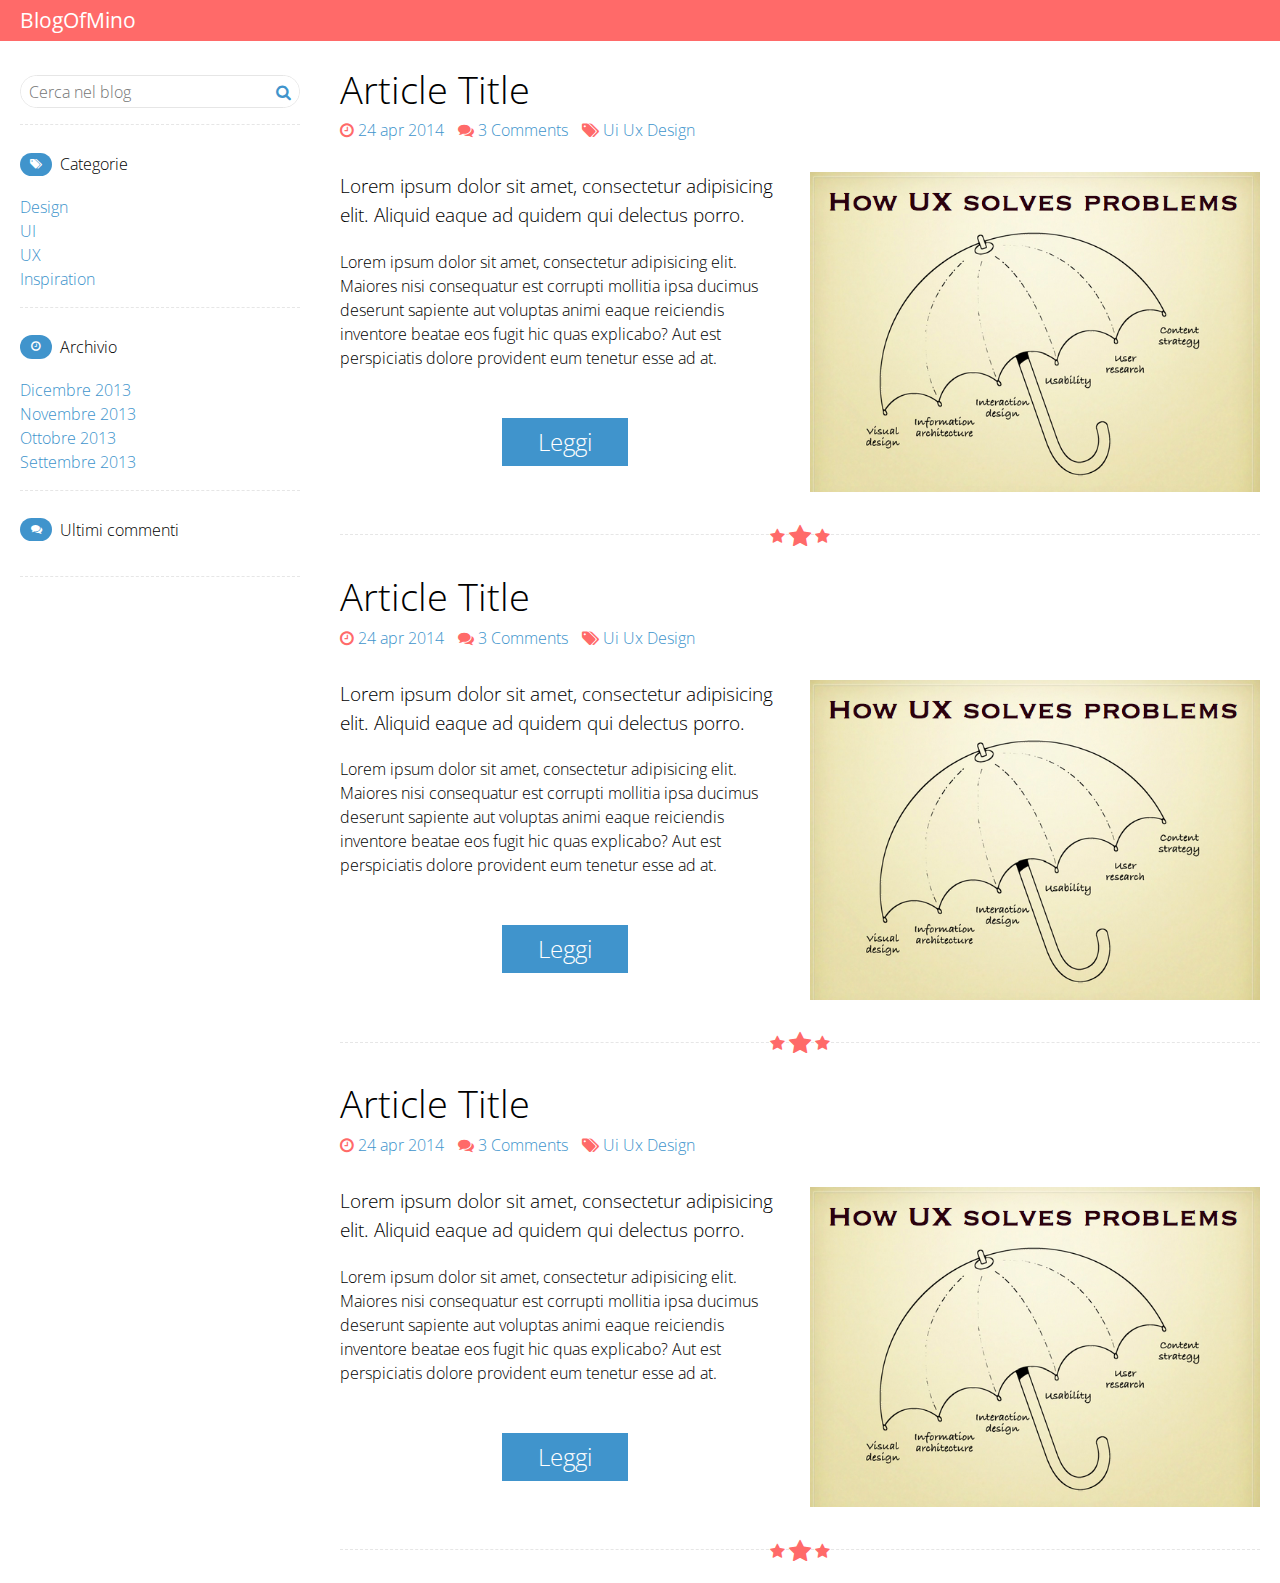
==== index.html @ 765d5348 "--" ====
<!doctype html>
<html lang="en">
<head>
    <meta charset="UTF-8">
    <meta name="viewport" content="width=device-width; initial-scale=1.0; maximum-scale=1.0;">
        <!--[if lt IE 9]>
        <script src="fallback/html5shiv.js"></script>
        <script src="http://css3-mediaqueries-js.googlecode.com/svn/trunk/css3-mediaqueries.js"></script>
        <![endif]-->
    <link href="http://netdna.bootstrapcdn.com/font-awesome/4.0.3/css/font-awesome.css" rel="stylesheet">     
    <link rel="stylesheet" href="css/style.css">
    <title>Document</title>
</head>
<body class="minoFramework-init">


    
    <header>
        <div class="header">
            <div class="header-content">
                <h1 class="logo header-element bold">BlogOfMino</h1>
                <a class="mobile-menu header-element js-mobile-menu"><label class="bold">Menu</label><i class="fa fa-align-justify"></i></a>
            </div>
        </div>
    </header>
    <section class="row mobile-navigation">

    <div class="large-3 side-navigation">
        
        <ul class="add-padding">
            <li class="row">
                <form class="row form-fieldset">
                    <input type="text" placeholder="Cerca nel blog" class="form-element small-10 medium-10 large-10"/>
                    <button type="submit" value="vai" class="form-element small-2 medium-2 large-2 align-right">
                        <i class="fa fa-search"></i>
                    </button>
                </form>
            </li>  
            <li class="last-divider"></li>  
        </ul>
        <ul class="add-padding">
            <li class="title"><h4><i class="fa fa-tags"></i><em>Categorie</em></h4></li>
            <li><a href="#">Design</a></li>  
            <li><a href="#">UI</a></li>
            <li><a href="#">UX</a></li>
            <li><a href="#">Inspiration</a></li>
            <li class="last-divider"></li>  
        </ul>
        <ul class="add-padding">
            <li class="title"><h4><i class="fa fa-clock-o"></i><em>Archivio</em></h4></li>
            <li><a href="#">Dicembre 2013</a></li>  
            <li><a href="#">Novembre 2013</a></li>
            <li><a href="#">Ottobre 2013</a></li>
            <li><a href="#">Settembre 2013</a></li>
            <li class="last-divider"></li>  
        </ul>
        <ul class="add-padding">
            <li class="title"><h4><i class="fa fa-comments"></i><em>Ultimi commenti</em></h4></li>
            <li id="container">
<div class="fb-like-box" data-href="http://www.facebook.com/FacebookDevelopers" data-width="auto" data-height="auto" data-colorscheme="light" data-show-faces="true" data-header="false" data-stream="false" data-show-border="false"></div>
            </li>
            <li class="last-divider"></li>  
        </ul>
    </div>

    <div class="large-9 float-right">
        <div class="row">
            <!-- start article -->
            <article>
                <div class="large-12">
                    <h3>Article Title</h3>
                    <ul class="caption inline-list article-head">
                        <li><a href="#"><i class="fa fa-clock-o"></i> 24 apr 2014</a></li>
                        <li><a href="#"><i class="fa fa-comments"></i> 3 Comments</a></li>
                        <li><i class="fa fa-tags"></i>
                            <ul class="inline-list">
                                <li><a href="#">Ui</a></li>
                                <li><a href="#">Ux</a></li>
                                <li><a href="#">Design</a></li>
                            </ul>
                        </li>
                    </ul>
                </div>
                <div class="row add-vertical-padding">
                    <div class="large-6">
                        <h5>Lorem ipsum dolor sit amet, consectetur adipisicing elit. Aliquid eaque ad quidem qui delectus porro.</h5>
                    </div>
                    <div class="large-6 float-right">
                        <div class="img-container">
                            <img src="img/ex_01.png">
                        </div>
                    </div>
                    <div class="large-6 align-center">
                        <p class="align-left">Lorem ipsum dolor sit amet, consectetur adipisicing elit. Maiores nisi consequatur est corrupti mollitia ipsa ducimus deserunt sapiente aut voluptas animi eaque reiciendis inventore beatae eos fugit hic quas explicabo? Aut est perspiciatis dolore provident eum tenetur esse ad at.</p>
                        <a class="action primary action-container" href="#">Leggi</a>   
                    </div>
                </div>
                <div class="large-12">
                    <div class="divider align-center">
                        <i class="fa fa-star"></i>
                        <i class="fa fa-star"></i>
                        <i class="fa fa-star"></i>
                        <div class="line"></div>
                    </div>
                </div>
            </article>
            <!-- end article -->
            <!-- start article -->
            <article>
                <div class="large-12">
                    <h3>Article Title</h3>
                    <ul class="caption inline-list article-head">
                        <li><a href="#"><i class="fa fa-clock-o"></i> 24 apr 2014</a></li>
                        <li><a href="#"><i class="fa fa-comments"></i> 3 Comments</a></li>
                        <li><i class="fa fa-tags"></i>
                            <ul class="inline-list">
                                <li><a href="#">Ui</a></li>
                                <li><a href="#">Ux</a></li>
                                <li><a href="#">Design</a></li>
                            </ul>
                        </li>
                    </ul>
                </div>
                <div class="row add-vertical-padding">
                    <div class="large-6">
                        <h5>Lorem ipsum dolor sit amet, consectetur adipisicing elit. Aliquid eaque ad quidem qui delectus porro.</h5>
                    </div>
                    <div class="large-6 float-right">
                        <div class="img-container">
                            <img src="img/ex_01.png">
                        </div>
                    </div>
                    <div class="large-6 align-center">
                        <p class="align-left">Lorem ipsum dolor sit amet, consectetur adipisicing elit. Maiores nisi consequatur est corrupti mollitia ipsa ducimus deserunt sapiente aut voluptas animi eaque reiciendis inventore beatae eos fugit hic quas explicabo? Aut est perspiciatis dolore provident eum tenetur esse ad at.</p>
                        <a class="action primary action-container" href="#">Leggi</a>   
                    </div>
                </div>
                <div class="large-12">
                    <div class="divider align-center">
                        <i class="fa fa-star"></i>
                        <i class="fa fa-star"></i>
                        <i class="fa fa-star"></i>
                        <div class="line"></div>
                    </div>
                </div>
            </article>
            <!-- end article -->
            <!-- start article -->
            <article>
                <div class="large-12">
                    <h3>Article Title</h3>
                    <ul class="caption inline-list article-head">
                        <li><a href="#"><i class="fa fa-clock-o"></i> 24 apr 2014</a></li>
                        <li><a href="#"><i class="fa fa-comments"></i> 3 Comments</a></li>
                        <li><i class="fa fa-tags"></i>
                            <ul class="inline-list">
                                <li><a href="#">Ui</a></li>
                                <li><a href="#">Ux</a></li>
                                <li><a href="#">Design</a></li>
                            </ul>
                        </li>
                    </ul>
                </div>
                <div class="row add-vertical-padding">
                    <div class="large-6">
                        <h5>Lorem ipsum dolor sit amet, consectetur adipisicing elit. Aliquid eaque ad quidem qui delectus porro.</h5>
                    </div>
                    <div class="large-6 float-right">
                        <div class="img-container">
                            <img src="img/ex_01.png">
                        </div>
                    </div>
                    <div class="large-6 align-center">
                        <p class="align-left">Lorem ipsum dolor sit amet, consectetur adipisicing elit. Maiores nisi consequatur est corrupti mollitia ipsa ducimus deserunt sapiente aut voluptas animi eaque reiciendis inventore beatae eos fugit hic quas explicabo? Aut est perspiciatis dolore provident eum tenetur esse ad at.</p>
                        <a class="action primary action-container" href="#">Leggi</a>   
                    </div>
                </div>
                <div class="large-12">
                    <div class="divider align-center">
                        <i class="fa fa-star"></i>
                        <i class="fa fa-star"></i>
                        <i class="fa fa-star"></i>
                        <div class="line"></div>
                    </div>
                </div>
            </article>
            <!-- end article -->            
         
      
      
        </div>
    </div>
</section>
    <script type="text/javascript" src="http://code.jquery.com/jquery-1.10.2.min.js"></script>    
    <script type="text/javascript" src="js/minoFramework0.0.1.js"></script>
<div id="fb-root"></div>

<script>(function(d, s, id) {
  var js, fjs = d.getElementsByTagName(s)[0];
  if (d.getElementById(id)) return;
  js = d.createElement(s); js.id = id;
  js.src = "//connect.facebook.net/it_IT/all.js#xfbml=1&appId=681624001868839";
  fjs.parentNode.insertBefore(js, fjs);
}(document, 'script', 'facebook-jssdk'));

$(window).bind("load resize", function(){
var container_width = $('#container').width();
$('#container').html('<div class="fb-like-box" ' +
'data-href="https://www.facebook.com/adobegocreate"' +
' data-width="' + container_width + '" data-height="730" data-show-faces="false" ' +
'data-stream="true" data-header="true"></div>');
FB.XFBML.parse( );
}); 
</script>
</body>
</html>
---- css/style.css ----
@import url(http://reset5.googlecode.com/hg/reset.min.css);@import url(http://fonts.googleapis.com/css?family=Open+Sans:400,300,700);*{font-family:"Open Sans","helvetica",sans-serif;font-weight:300;font-size:16px;line-height:1.5rem}*,*:after,*:before{margin:0;padding:0;-webkit-box-sizing:border-box;-moz-box-sizing:border-box;box-sizing:border-box;*behavior:url(../fallback/boxsizing.htc)}.row{max-width:1280px;margin:0 auto;text-align:left;font-size:0;width:100%}.row:after{content:"";display:table;clear:both}.cluster{max-width:1280px;margin:0 auto;text-align:left;font-size:0;width:100%;margin:1.25rem 0}.cluster:after{content:"";display:table;clear:both}.grid-base-style{width:100%;display:inline-block;position:relative;padding:.625rem;font-size:1rem;vertical-align:top;text-align:left;word-wrap:break-word}[class*='large-'],[class*='medium-'],[class*='small-']{width:100%;display:inline-block;position:relative;padding:.625rem;font-size:1rem;vertical-align:top;text-align:left;word-wrap:break-word}.width-1{width:8.33334%}.width-2{width:16.66667%}.width-3{width:25%}.width-4{width:33.33334%}.width-5{width:41.66667%}.width-6{width:50%}.width-7{width:58.33333%}.width-8{width:66.66667%}.width-9{width:75%}.width-10{width:83.33333%}.width-11{width:91.66667%}.width-12{width:100%}@media all and (min-width:800px){.large-1{width:8.33334%}.large-2{width:16.66667%}.large-3{width:25%}.large-4{width:33.33334%}.large-5{width:41.66667%}.large-6{width:50%}.large-7{width:58.33333%}.large-8{width:66.66667%}.large-9{width:75%}.large-10{width:83.33333%}.large-11{width:91.66667%}.large-12{width:100%}}@media all and (max-width:800px) and (min-width:688px){.medium-1{width:8.33334%}.medium-2{width:16.66667%}.medium-3{width:25%}.medium-4{width:33.33334%}.medium-5{width:41.66667%}.medium-6{width:50%}.medium-7{width:58.33333%}.medium-8{width:66.66667%}.medium-9{width:75%}.medium-10{width:83.33333%}.medium-11{width:91.66667%}.medium-12{width:100%}}@media all and (max-width:688px){.small-1{width:8.33334%}.small-2{width:16.66667%}.small-3{width:25%}.small-4{width:33.33334%}.small-5{width:41.66667%}.small-6{width:50%}.small-7{width:58.33333%}.small-8{width:66.66667%}.small-9{width:75%}.small-10{width:83.33333%}.small-11{width:91.66667%}.small-12{width:100%}}.float-left{float:left}.float-right{float:right}.clear{clear:both}.align-center{text-align:center}.align-left{text-align:left}.align-right{text-align:right}.small-align-center{text-align:center}.medium-align-center{text-align:center}.large-align-center{text-align:center}.small-align-left{text-align:left}.medium-align-left{text-align:left}.large-align-left{text-align:left}.small-align-right{text-align:right}.medium-align-right{text-align:right}.large-align-right{text-align:right}.add-vertical-margin{margin:1.25rem 0}.no-padding{padding:0}.add-padding{padding:.625rem}.add-vertical-padding{padding:.625rem 0}.add-horizontal-padding{padding:0 1.25rem}h1{font-size:3rem;line-height:1em}h2{font-size:2.8rem;line-height:1em}h3{font-size:2.4rem;line-height:1.5em}h4{font-size:1.4rem;line-height:1.5em}h5{font-size:1.2rem;line-height:1.5em}p{font-size:1rem}b{font-weight:400}.bold{font-weight:400}.italic{font-style:italic}a{cursor:pointer;text-decoration:none;color:#4094cc}a:hover{text-decoration:none;color:#2e79ab}a:visited{text-decoration:none}header{position:relative;z-index:2}.header{background:#ff6a69;color:#fff;overflow:hidden}.header-content{max-width:1280px;margin:0 auto;padding:.625rem 1.25rem}.header-content:after{content:"";display:table;clear:both}.header-elrement{display:block;line-height:1.3rem;vertical-align:middle;font-size:1rem}.logo{float:left;font-size:1.3rem}.mobile-menu{color:#fff;float:right;cursor:pointer}@media all and (min-width:800px){.mobile-menu{display:none}}.mobile-menu i{padding-left:.3125rem}.mobile-menu:hover{color:#e6e6e6}.img-container{max-height:20rem;overflow:hidden}.img-container img{width:100%}.add-animation{-webkit-backface-visibility:hidden;-moz-backface-visibility:hidden;-ms-backface-visibility:hidden;backface-visibility:hidden;-webkit-transition:margin-top .3s ease-in-out;-moz-transition:margin-top .3s ease-in-out;-ms-transition:margin-top .3s ease-in-out;-o-transition:margin-top .3s ease-in-out;transition:margin-top .3s ease-in-out;-webkit-transform:translate3d(0,0,0);-moz-transform:translate3d(0,0,0);-ms-transform:translate3d(0,0,0);transform:translate3d(0,0,0)}@media all and (min-width:800px){.side-navigation{padding-top:1.5em}}@media all and (max-width:799px){.side-navigation{background:#f2f2f2;position:relative;z-index:1}.side-navigation:before{content:"";width:0;height:0;position:absolute;border-left:10px solid transparent;border-right:10px solid transparent;border-bottom:10px solid #f2f2f2;margin-left:-5px;left:50%;top:-10px}}.side-navigation li{list-style:none;text-decoration:none}.side-navigation li:last-child{border-bottom:1px dashed #e6e6e6}.side-navigation .title{border-bottom:0;padding-bottom:1em}.side-navigation .title i{background:#4094cc;border-radius:1.475rem;color:#fff;font-size:.5em;line-height:1.475rem;text-align:center;vertical-align:middle;width:2rem;font-weight:lighter}.side-navigation .title em{font-style:normal;padding-left:.5em;vertical-align:middle}.side-navigation .last-divider{padding-top:1em}@media all and (max-width:799px){.mobile-navigation.opened{margin-top:2rem}}.border-break-title{border-bottom:1px dotted #ccc;word-spacing:normal;padding-bottom:.625rem}.caption{font-size:1rem}.caption:after{content:"";display:table;clear:both}.inline-list{display:block}.inline-list li{display:inline-block;list-style:none;padding-right:.625rem}.inline-list li ul{display:inline-block}.inline-list li ul li{display:inline-block;margin:0;padding:0}.inline-list li i{color:#ff6a69;display:inline-block}.code-highlighter{font-size:.8rem;background:#fff;border:1px solid #fff;padding:1.25rem;margin:1.25rem 0;overflow-x:auto;font-family:"monaco","helvetica",sans-serif}.debug{background:#ededed;border:1px dotted #dadada}.cluster-style{background:#c1f0ff;border:1px dotted #5eb5d4;color:#5eb5d4}.column-style{background:#fdd9bd}.column-style:nth-child(odd){background:#fbddc6}.row-style{background:#feffc9;border:1px dashed #f48262;color:#f48262}.divider{clear:both;font-size:1rem;color:#ff6a69;position:relative}.divider i{position:relative;vertical-align:middle;padding:0 .001em;background:#fff;z-index:2}.divider i:nth-child(even){font-size:1.5em}.divider .line{border-bottom:1px dashed #e6e6e6;height:1px;margin-top:-1px;position:absolute;top:50%;width:100%;z-index:1}.action-container{margin-top:2em}.action{display:inline-block;font-size:1.5rem;padding:.5em 1.5em}.primary{background:#4094cc;color:#fff}.primary:hover{color:#f2f2f2;background:#3387bf}.form-fieldset{border:1px solid #e6e6e6;background:#fff;border-radius:2rem;overflow:hidden;position:relative}@media all and (max-width:799px){.form-fieldset{border:1px solid #fff}}body .form-element{border:0;box-shadow:0;border-radius:0;background-image:none;position:relative;line-height:normal!important;height:100%;padding:.3rem .5rem!important;font-size:1rem;vertical-align:middle;-webkit-appearance:none;-webkit-border-radius:0;background:#fff}body .form-element[type="text"]{outline:0}body .form-element[type="submit"]{border:0;cursor:pointer;color:#4094cc}body{font-size:16px;-webkit-text-size-adjust:90%}
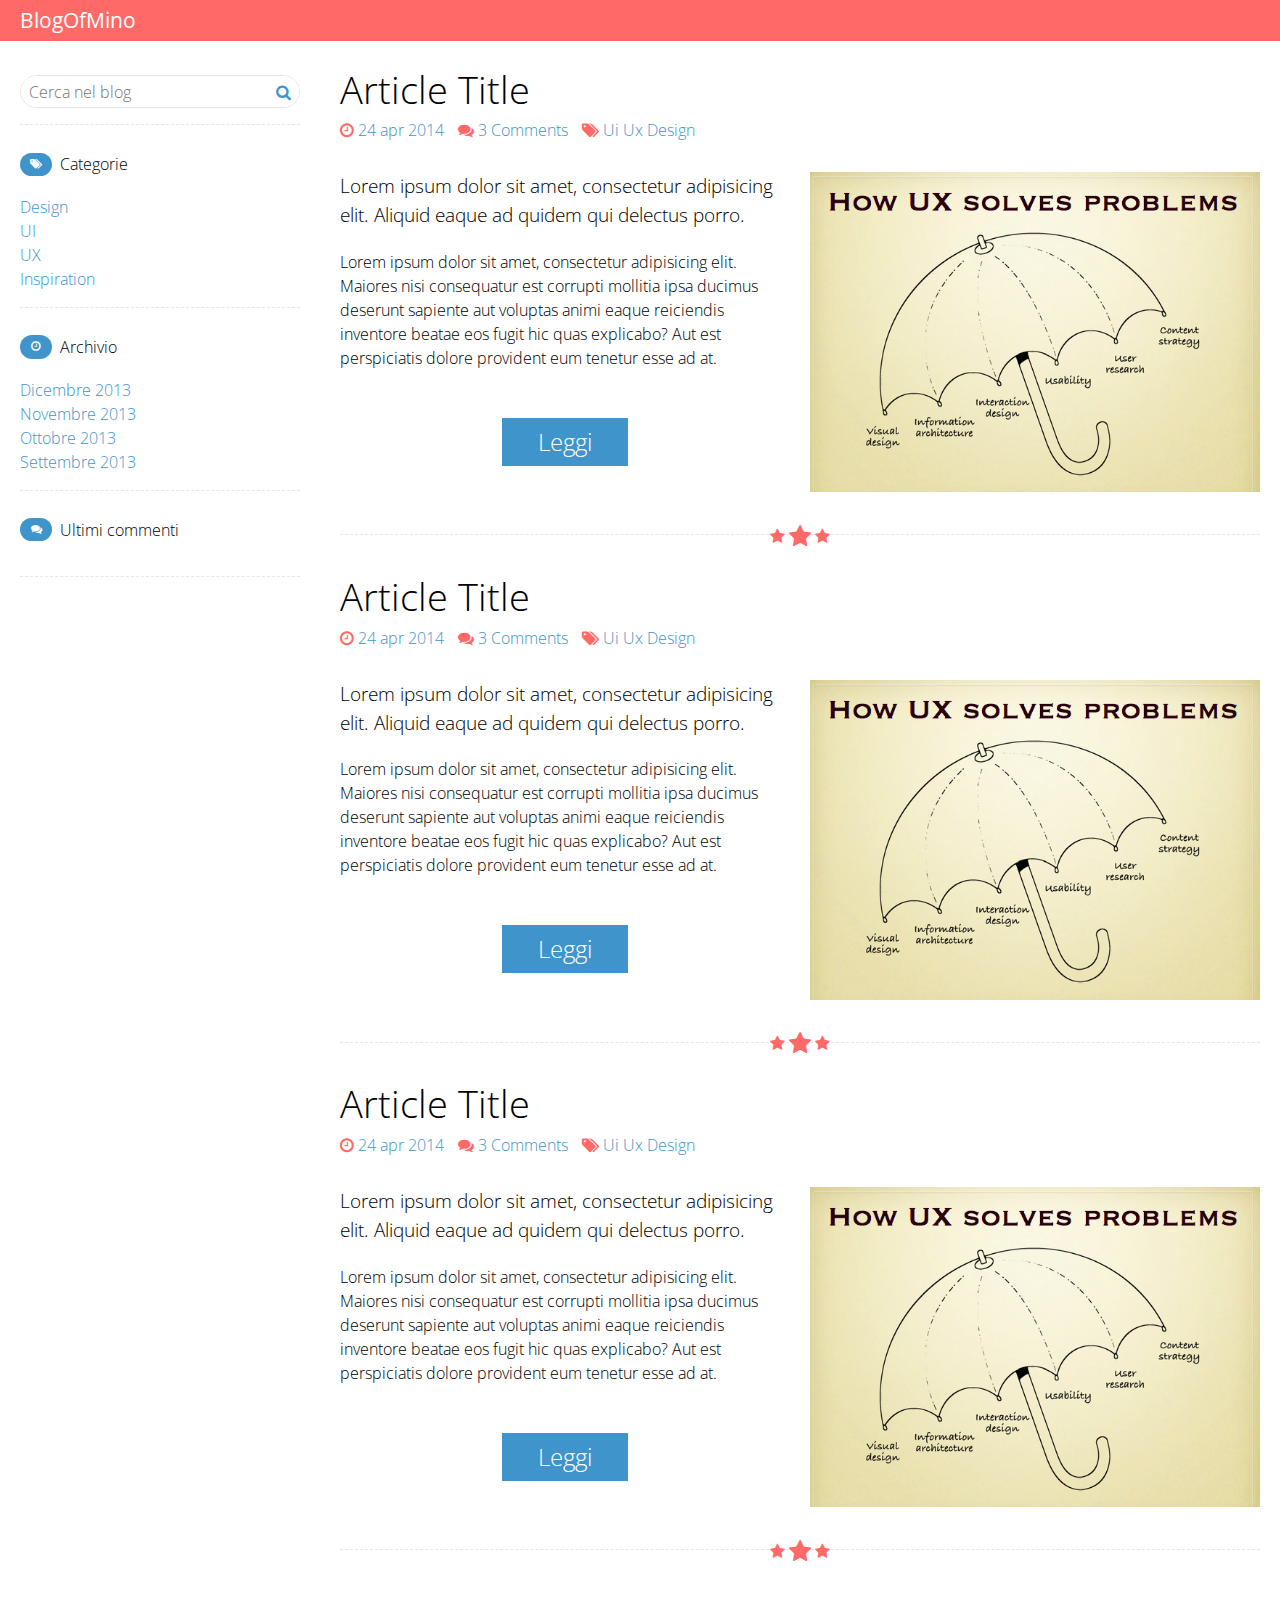
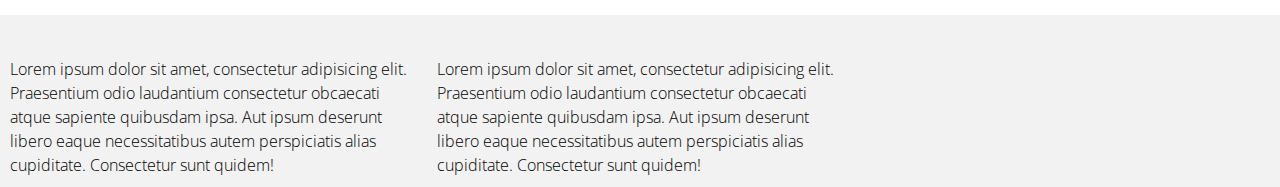
==== commit 4913ac8d: "creating footer" ====
--- a/index.html
+++ b/index.html
@@ -9,12 +9,10 @@
         <![endif]-->
     <link href="http://netdna.bootstrapcdn.com/font-awesome/4.0.3/css/font-awesome.css" rel="stylesheet">     
     <link rel="stylesheet" href="css/style.css">
-    <title>Document</title>
+    <title>Document</title> 
 </head>
 <body class="minoFramework-init">
-
-
-    
+  
     <header>
         <div class="header">
             <div class="header-content">
@@ -56,9 +54,7 @@
         </ul>
         <ul class="add-padding">
             <li class="title"><h4><i class="fa fa-comments"></i><em>Ultimi commenti</em></h4></li>
-            <li id="container">
-<div class="fb-like-box" data-href="http://www.facebook.com/FacebookDevelopers" data-width="auto" data-height="auto" data-colorscheme="light" data-show-faces="true" data-header="false" data-stream="false" data-show-border="false"></div>
-            </li>
+
             <li class="last-divider"></li>  
         </ul>
     </div>
@@ -184,33 +180,45 @@
                     </div>
                 </div>
             </article>
-            <!-- end article -->            
-         
-      
-      
+            <!-- end article -->  
         </div>
     </div>
 </section>
-    <script type="text/javascript" src="http://code.jquery.com/jquery-1.10.2.min.js"></script>    
-    <script type="text/javascript" src="js/minoFramework0.0.1.js"></script>
-<div id="fb-root"></div>
-
-<script>(function(d, s, id) {
-  var js, fjs = d.getElementsByTagName(s)[0];
-  if (d.getElementById(id)) return;
-  js = d.createElement(s); js.id = id;
-  js.src = "//connect.facebook.net/it_IT/all.js#xfbml=1&appId=681624001868839";
-  fjs.parentNode.insertBefore(js, fjs);
-}(document, 'script', 'facebook-jssdk'));
-
-$(window).bind("load resize", function(){
-var container_width = $('#container').width();
-$('#container').html('<div class="fb-like-box" ' +
-'data-href="https://www.facebook.com/adobegocreate"' +
-' data-width="' + container_width + '" data-height="730" data-show-faces="false" ' +
-'data-stream="true" data-header="true"></div>');
-FB.XFBML.parse( );
-}); 
-</script>
+
+<section class="footer">
+    
+    <div class="row">
+        <div class="large-4">
+            <p>Lorem ipsum dolor sit amet, consectetur adipisicing elit. Praesentium odio laudantium consectetur obcaecati atque sapiente quibusdam ipsa. Aut ipsum deserunt libero eaque necessitatibus autem perspiciatis alias cupiditate. Consectetur sunt quidem!</p> 
+        </div>
+        <div class="large-4">
+            <p>Lorem ipsum dolor sit amet, consectetur adipisicing elit. Praesentium odio laudantium consectetur obcaecati atque sapiente quibusdam ipsa. Aut ipsum deserunt libero eaque necessitatibus autem perspiciatis alias cupiditate. Consectetur sunt quidem!</p> 
+        </div>
+        <div class="large-4">
+            <div id="container"></div>  
+        </div>
+    </div>
+</section>
+    <script type="text/javascript" src="http://code.jquery.com/jquery-1.10.2.min.js"></script>
+
+    <div id="fb-root"></div>
+    <script>(function(d, s, id) {
+      var js, fjs = d.getElementsByTagName(s)[0];
+      if (d.getElementById(id)) return;
+      js = d.createElement(s); js.id = id;
+      js.src = "//connect.facebook.net/it_IT/all.js#xfbml=1&appId=681624001868839";
+      fjs.parentNode.insertBefore(js, fjs);
+    }(document, 'script', 'facebook-jssdk'));
+    
+    $(window).bind("load resize", function(){
+    var container_width = $('#container').width();
+    $('#container').html('<div class="fb-like-box" ' +
+    'data-href="https://www.facebook.com/FacebookDevelopers"' +
+    ' data-width="' + container_width + '" data-height="200" data-show-faces="true" ' +
+    'data-stream="false" data-header="false" data-show-border="false"></div>');
+    FB.XFBML.parse( );
+    }); 
+    </script>
+        <script type="text/javascript" src="js/minoFramework0.0.1.js"></script>
 </body>
 </html>--- a/css/style.css
+++ b/css/style.css
@@ -1 +1 @@
-@import url(http://reset5.googlecode.com/hg/reset.min.css);@import url(http://fonts.googleapis.com/css?family=Open+Sans:400,300,700);*{font-family:"Open Sans","helvetica",sans-serif;font-weight:300;font-size:16px;line-height:1.5rem}*,*:after,*:before{margin:0;padding:0;-webkit-box-sizing:border-box;-moz-box-sizing:border-box;box-sizing:border-box;*behavior:url(../fallback/boxsizing.htc)}.row{max-width:1280px;margin:0 auto;text-align:left;font-size:0;width:100%}.row:after{content:"";display:table;clear:both}.cluster{max-width:1280px;margin:0 auto;text-align:left;font-size:0;width:100%;margin:1.25rem 0}.cluster:after{content:"";display:table;clear:both}.grid-base-style{width:100%;display:inline-block;position:relative;padding:.625rem;font-size:1rem;vertical-align:top;text-align:left;word-wrap:break-word}[class*='large-'],[class*='medium-'],[class*='small-']{width:100%;display:inline-block;position:relative;padding:.625rem;font-size:1rem;vertical-align:top;text-align:left;word-wrap:break-word}.width-1{width:8.33334%}.width-2{width:16.66667%}.width-3{width:25%}.width-4{width:33.33334%}.width-5{width:41.66667%}.width-6{width:50%}.width-7{width:58.33333%}.width-8{width:66.66667%}.width-9{width:75%}.width-10{width:83.33333%}.width-11{width:91.66667%}.width-12{width:100%}@media all and (min-width:800px){.large-1{width:8.33334%}.large-2{width:16.66667%}.large-3{width:25%}.large-4{width:33.33334%}.large-5{width:41.66667%}.large-6{width:50%}.large-7{width:58.33333%}.large-8{width:66.66667%}.large-9{width:75%}.large-10{width:83.33333%}.large-11{width:91.66667%}.large-12{width:100%}}@media all and (max-width:800px) and (min-width:688px){.medium-1{width:8.33334%}.medium-2{width:16.66667%}.medium-3{width:25%}.medium-4{width:33.33334%}.medium-5{width:41.66667%}.medium-6{width:50%}.medium-7{width:58.33333%}.medium-8{width:66.66667%}.medium-9{width:75%}.medium-10{width:83.33333%}.medium-11{width:91.66667%}.medium-12{width:100%}}@media all and (max-width:688px){.small-1{width:8.33334%}.small-2{width:16.66667%}.small-3{width:25%}.small-4{width:33.33334%}.small-5{width:41.66667%}.small-6{width:50%}.small-7{width:58.33333%}.small-8{width:66.66667%}.small-9{width:75%}.small-10{width:83.33333%}.small-11{width:91.66667%}.small-12{width:100%}}.float-left{float:left}.float-right{float:right}.clear{clear:both}.align-center{text-align:center}.align-left{text-align:left}.align-right{text-align:right}.small-align-center{text-align:center}.medium-align-center{text-align:center}.large-align-center{text-align:center}.small-align-left{text-align:left}.medium-align-left{text-align:left}.large-align-left{text-align:left}.small-align-right{text-align:right}.medium-align-right{text-align:right}.large-align-right{text-align:right}.add-vertical-margin{margin:1.25rem 0}.no-padding{padding:0}.add-padding{padding:.625rem}.add-vertical-padding{padding:.625rem 0}.add-horizontal-padding{padding:0 1.25rem}h1{font-size:3rem;line-height:1em}h2{font-size:2.8rem;line-height:1em}h3{font-size:2.4rem;line-height:1.5em}h4{font-size:1.4rem;line-height:1.5em}h5{font-size:1.2rem;line-height:1.5em}p{font-size:1rem}b{font-weight:400}.bold{font-weight:400}.italic{font-style:italic}a{cursor:pointer;text-decoration:none;color:#4094cc}a:hover{text-decoration:none;color:#2e79ab}a:visited{text-decoration:none}header{position:relative;z-index:2}.header{background:#ff6a69;color:#fff;overflow:hidden}.header-content{max-width:1280px;margin:0 auto;padding:.625rem 1.25rem}.header-content:after{content:"";display:table;clear:both}.header-elrement{display:block;line-height:1.3rem;vertical-align:middle;font-size:1rem}.logo{float:left;font-size:1.3rem}.mobile-menu{color:#fff;float:right;cursor:pointer}@media all and (min-width:800px){.mobile-menu{display:none}}.mobile-menu i{padding-left:.3125rem}.mobile-menu:hover{color:#e6e6e6}.img-container{max-height:20rem;overflow:hidden}.img-container img{width:100%}.add-animation{-webkit-backface-visibility:hidden;-moz-backface-visibility:hidden;-ms-backface-visibility:hidden;backface-visibility:hidden;-webkit-transition:margin-top .3s ease-in-out;-moz-transition:margin-top .3s ease-in-out;-ms-transition:margin-top .3s ease-in-out;-o-transition:margin-top .3s ease-in-out;transition:margin-top .3s ease-in-out;-webkit-transform:translate3d(0,0,0);-moz-transform:translate3d(0,0,0);-ms-transform:translate3d(0,0,0);transform:translate3d(0,0,0)}@media all and (min-width:800px){.side-navigation{padding-top:1.5em}}@media all and (max-width:799px){.side-navigation{background:#f2f2f2;position:relative;z-index:1}.side-navigation:before{content:"";width:0;height:0;position:absolute;border-left:10px solid transparent;border-right:10px solid transparent;border-bottom:10px solid #f2f2f2;margin-left:-5px;left:50%;top:-10px}}.side-navigation li{list-style:none;text-decoration:none}.side-navigation li:last-child{border-bottom:1px dashed #e6e6e6}.side-navigation .title{border-bottom:0;padding-bottom:1em}.side-navigation .title i{background:#4094cc;border-radius:1.475rem;color:#fff;font-size:.5em;line-height:1.475rem;text-align:center;vertical-align:middle;width:2rem;font-weight:lighter}.side-navigation .title em{font-style:normal;padding-left:.5em;vertical-align:middle}.side-navigation .last-divider{padding-top:1em}@media all and (max-width:799px){.mobile-navigation.opened{margin-top:2rem}}.border-break-title{border-bottom:1px dotted #ccc;word-spacing:normal;padding-bottom:.625rem}.caption{font-size:1rem}.caption:after{content:"";display:table;clear:both}.inline-list{display:block}.inline-list li{display:inline-block;list-style:none;padding-right:.625rem}.inline-list li ul{display:inline-block}.inline-list li ul li{display:inline-block;margin:0;padding:0}.inline-list li i{color:#ff6a69;display:inline-block}.code-highlighter{font-size:.8rem;background:#fff;border:1px solid #fff;padding:1.25rem;margin:1.25rem 0;overflow-x:auto;font-family:"monaco","helvetica",sans-serif}.debug{background:#ededed;border:1px dotted #dadada}.cluster-style{background:#c1f0ff;border:1px dotted #5eb5d4;color:#5eb5d4}.column-style{background:#fdd9bd}.column-style:nth-child(odd){background:#fbddc6}.row-style{background:#feffc9;border:1px dashed #f48262;color:#f48262}.divider{clear:both;font-size:1rem;color:#ff6a69;position:relative}.divider i{position:relative;vertical-align:middle;padding:0 .001em;background:#fff;z-index:2}.divider i:nth-child(even){font-size:1.5em}.divider .line{border-bottom:1px dashed #e6e6e6;height:1px;margin-top:-1px;position:absolute;top:50%;width:100%;z-index:1}.action-container{margin-top:2em}.action{display:inline-block;font-size:1.5rem;padding:.5em 1.5em}.primary{background:#4094cc;color:#fff}.primary:hover{color:#f2f2f2;background:#3387bf}.form-fieldset{border:1px solid #e6e6e6;background:#fff;border-radius:2rem;overflow:hidden;position:relative}@media all and (max-width:799px){.form-fieldset{border:1px solid #fff}}body .form-element{border:0;box-shadow:0;border-radius:0;background-image:none;position:relative;line-height:normal!important;height:100%;padding:.3rem .5rem!important;font-size:1rem;vertical-align:middle;-webkit-appearance:none;-webkit-border-radius:0;background:#fff}body .form-element[type="text"]{outline:0}body .form-element[type="submit"]{border:0;cursor:pointer;color:#4094cc}body{font-size:16px;-webkit-text-size-adjust:90%}+@import url(http://reset5.googlecode.com/hg/reset.min.css);@import url(http://fonts.googleapis.com/css?family=Open+Sans:400,300,700);*{font-family:"Open Sans","helvetica",sans-serif;font-weight:300;font-size:16px;line-height:1.5rem}*,*:after,*:before{margin:0;padding:0;-webkit-box-sizing:border-box;-moz-box-sizing:border-box;box-sizing:border-box;*behavior:url(../fallback/boxsizing.htc)}.row{max-width:1280px;margin:0 auto;text-align:left;font-size:0;width:100%}.row:after{content:"";display:table;clear:both}.cluster{max-width:1280px;margin:0 auto;text-align:left;font-size:0;width:100%;margin:1.25rem 0}.cluster:after{content:"";display:table;clear:both}.grid-base-style{width:100%;display:inline-block;position:relative;padding:.625rem;font-size:1rem;vertical-align:top;text-align:left;word-wrap:break-word}[class*='large-'],[class*='medium-'],[class*='small-']{width:100%;display:inline-block;position:relative;padding:.625rem;font-size:1rem;vertical-align:top;text-align:left;word-wrap:break-word}.width-1{width:8.33334%}.width-2{width:16.66667%}.width-3{width:25%}.width-4{width:33.33334%}.width-5{width:41.66667%}.width-6{width:50%}.width-7{width:58.33333%}.width-8{width:66.66667%}.width-9{width:75%}.width-10{width:83.33333%}.width-11{width:91.66667%}.width-12{width:100%}@media all and (min-width:800px){.large-1{width:8.33334%}.large-2{width:16.66667%}.large-3{width:25%}.large-4{width:33.33334%}.large-5{width:41.66667%}.large-6{width:50%}.large-7{width:58.33333%}.large-8{width:66.66667%}.large-9{width:75%}.large-10{width:83.33333%}.large-11{width:91.66667%}.large-12{width:100%}}@media all and (max-width:800px) and (min-width:688px){.medium-1{width:8.33334%}.medium-2{width:16.66667%}.medium-3{width:25%}.medium-4{width:33.33334%}.medium-5{width:41.66667%}.medium-6{width:50%}.medium-7{width:58.33333%}.medium-8{width:66.66667%}.medium-9{width:75%}.medium-10{width:83.33333%}.medium-11{width:91.66667%}.medium-12{width:100%}}@media all and (max-width:688px){.small-1{width:8.33334%}.small-2{width:16.66667%}.small-3{width:25%}.small-4{width:33.33334%}.small-5{width:41.66667%}.small-6{width:50%}.small-7{width:58.33333%}.small-8{width:66.66667%}.small-9{width:75%}.small-10{width:83.33333%}.small-11{width:91.66667%}.small-12{width:100%}}.float-left{float:left}.float-right{float:right}.clear{clear:both}.align-center{text-align:center}.align-left{text-align:left}.align-right{text-align:right}.small-align-center{text-align:center}.medium-align-center{text-align:center}.large-align-center{text-align:center}.small-align-left{text-align:left}.medium-align-left{text-align:left}.large-align-left{text-align:left}.small-align-right{text-align:right}.medium-align-right{text-align:right}.large-align-right{text-align:right}.add-vertical-margin{margin:1.25rem 0}.no-padding{padding:0}.add-padding{padding:.625rem}.add-vertical-padding{padding:.625rem 0}.add-horizontal-padding{padding:0 1.25rem}h1{font-size:3rem;line-height:1em}h2{font-size:2.8rem;line-height:1em}h3{font-size:2.4rem;line-height:1.5em}h4{font-size:1.4rem;line-height:1.5em}h5{font-size:1.2rem;line-height:1.5em}p{font-size:1rem}b{font-weight:400}.bold{font-weight:400}.italic{font-style:italic}a{cursor:pointer;text-decoration:none;color:#4094cc}a:hover{text-decoration:none;color:#2e79ab}a:visited{text-decoration:none}header{position:relative;z-index:2}.header{background:#ff6a69;color:#fff;overflow:hidden}.header-content{max-width:1280px;margin:0 auto;padding:.625rem 1.25rem}.header-content:after{content:"";display:table;clear:both}.header-elrement{display:block;line-height:1.3rem;vertical-align:middle;font-size:1rem}.logo{float:left;font-size:1.3rem}.mobile-menu{color:#fff;float:right;cursor:pointer}@media all and (min-width:800px){.mobile-menu{display:none}}.mobile-menu i{padding-left:.3125rem}.mobile-menu:hover{color:#e6e6e6}.img-container{max-height:20rem;overflow:hidden}.img-container img{width:100%}.add-animation{-webkit-backface-visibility:hidden;-moz-backface-visibility:hidden;-ms-backface-visibility:hidden;backface-visibility:hidden;-webkit-transition:margin-top .3s ease-in-out;-moz-transition:margin-top .3s ease-in-out;-ms-transition:margin-top .3s ease-in-out;-o-transition:margin-top .3s ease-in-out;transition:margin-top .3s ease-in-out;-webkit-transform:translate3d(0,0,0);-moz-transform:translate3d(0,0,0);-ms-transform:translate3d(0,0,0);transform:translate3d(0,0,0)}@media all and (min-width:800px){.side-navigation{padding-top:1.5em}}@media all and (max-width:799px){.side-navigation{background:#f2f2f2;position:relative;z-index:1}.side-navigation:before{content:"";width:0;height:0;position:absolute;border-left:10px solid transparent;border-right:10px solid transparent;border-bottom:10px solid #f2f2f2;margin-left:-5px;left:50%;top:-10px}}.side-navigation li{list-style:none;text-decoration:none}.side-navigation li:last-child{border-bottom:1px dashed #e6e6e6}.side-navigation .title{border-bottom:0;padding-bottom:1em}.side-navigation .title i{background:#4094cc;border-radius:1.475rem;color:#fff;font-size:.5em;line-height:1.475rem;text-align:center;vertical-align:middle;width:2rem;font-weight:lighter}.side-navigation .title em{font-style:normal;padding-left:.5em;vertical-align:middle}.side-navigation .last-divider{padding-top:1em}@media all and (max-width:799px){.mobile-navigation.opened{margin-top:2rem}}.border-break-title{border-bottom:1px dotted #ccc;word-spacing:normal;padding-bottom:.625rem}.caption{font-size:1rem}.caption:after{content:"";display:table;clear:both}.inline-list{display:block}.inline-list li{display:inline-block;list-style:none;padding-right:.625rem}.inline-list li ul{display:inline-block}.inline-list li ul li{display:inline-block;margin:0;padding:0}.inline-list li i{color:#ff6a69;display:inline-block}.code-highlighter{font-size:.8rem;background:#fff;border:1px solid #fff;padding:1.25rem;margin:1.25rem 0;overflow-x:auto;font-family:"monaco","helvetica",sans-serif}.debug{background:#ededed;border:1px dotted #dadada}.cluster-style{background:#c1f0ff;border:1px dotted #5eb5d4;color:#5eb5d4}.column-style{background:#fdd9bd}.column-style:nth-child(odd){background:#fbddc6}.row-style{background:#feffc9;border:1px dashed #f48262;color:#f48262}.divider{clear:both;font-size:1rem;color:#ff6a69;position:relative}.divider i{position:relative;vertical-align:middle;padding:0 .001em;background:#fff;z-index:2}.divider i:nth-child(even){font-size:1.5em}.divider .line{border-bottom:1px dashed #e6e6e6;height:1px;margin-top:-1px;position:absolute;top:50%;width:100%;z-index:1}.action-container{margin-top:2em}.action{display:inline-block;font-size:1.5rem;padding:.5em 1.5em}.primary{background:#4094cc;color:#fff}.primary:hover{color:#f2f2f2;background:#3387bf}.form-fieldset{border:1px solid #e6e6e6;background:#fff;border-radius:2rem;overflow:hidden;position:relative}@media all and (max-width:799px){.form-fieldset{border:1px solid #fff}}body .form-element{border:0;box-shadow:0;border-radius:0;background-image:none;position:relative;line-height:normal!important;height:100%;padding:.3rem .5rem!important;font-size:1rem;vertical-align:middle;-webkit-appearance:none;-webkit-border-radius:0;background:#fff}body .form-element[type="text"]{outline:0}body .form-element[type="submit"]{border:0;cursor:pointer;color:#4094cc}.footer{background:#f2f2f2;margin-top:2em;padding-top:2em}body{font-size:16px;-webkit-text-size-adjust:90%}